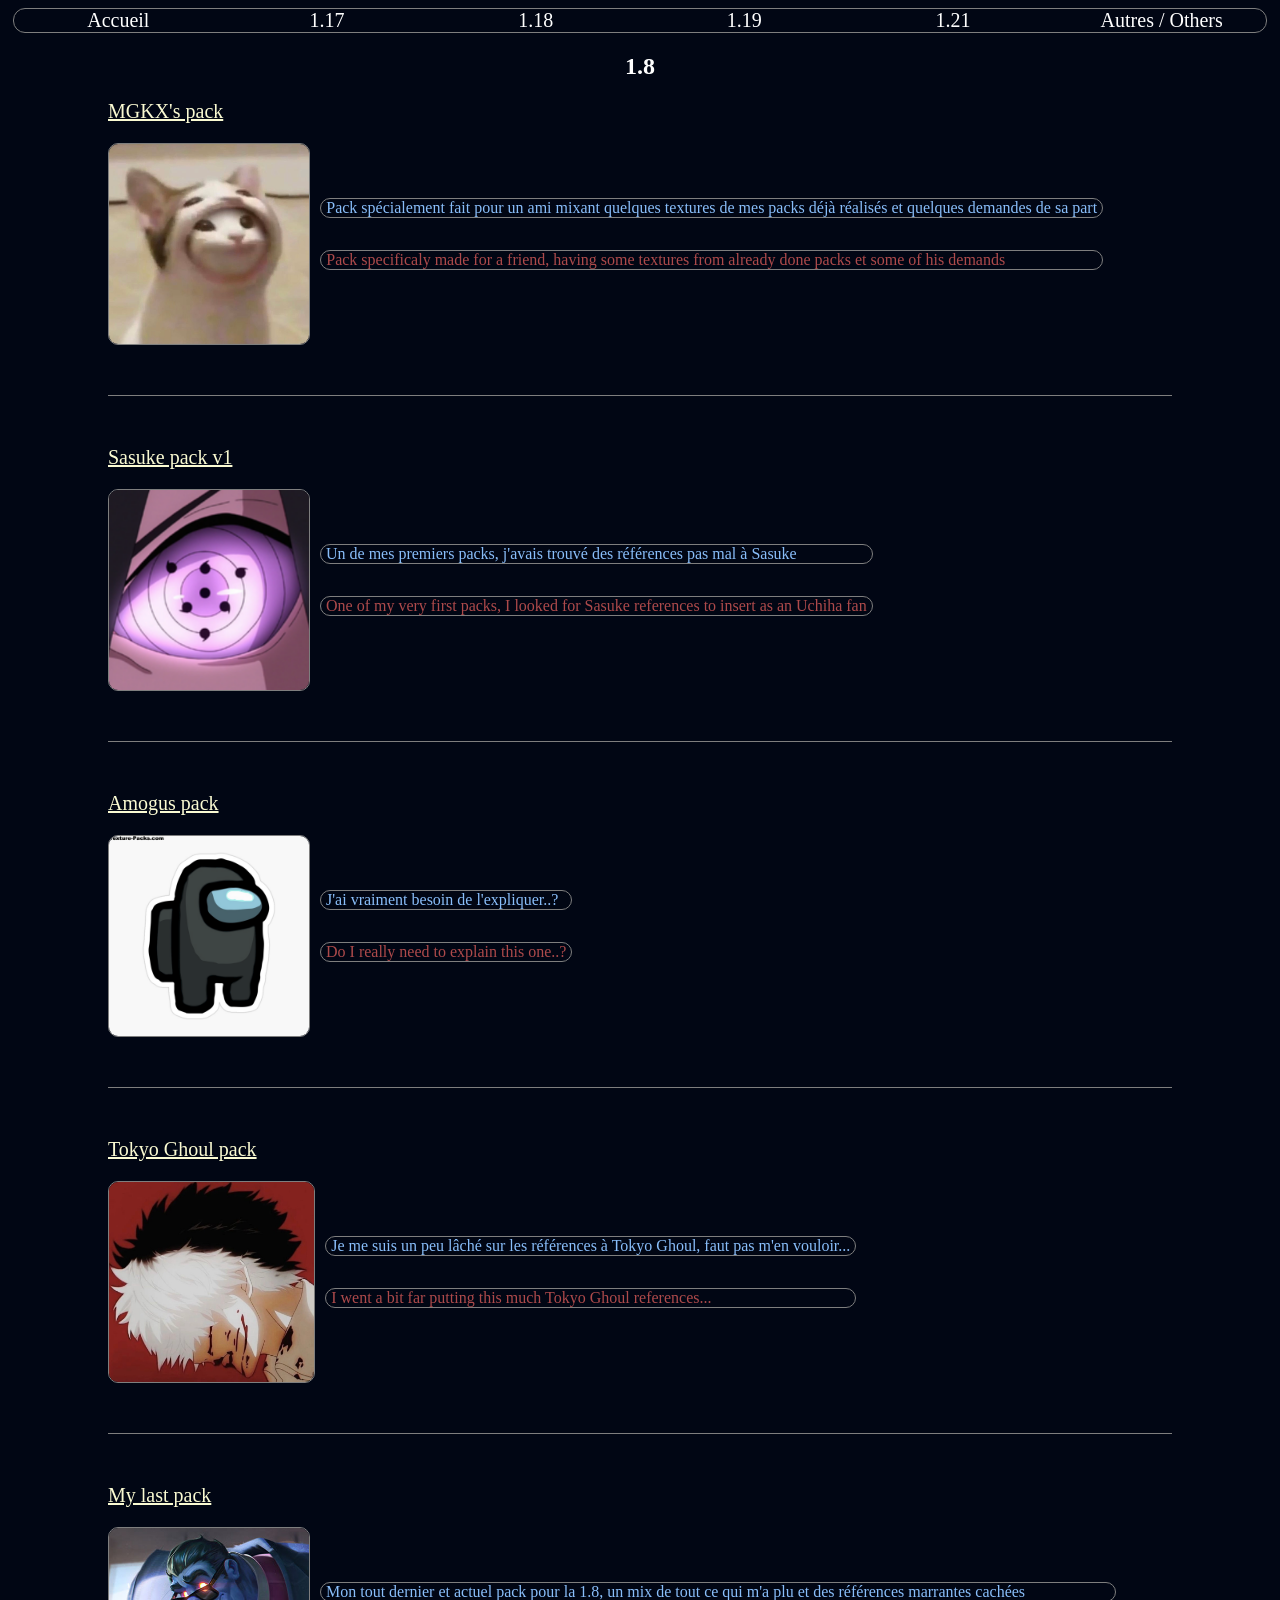
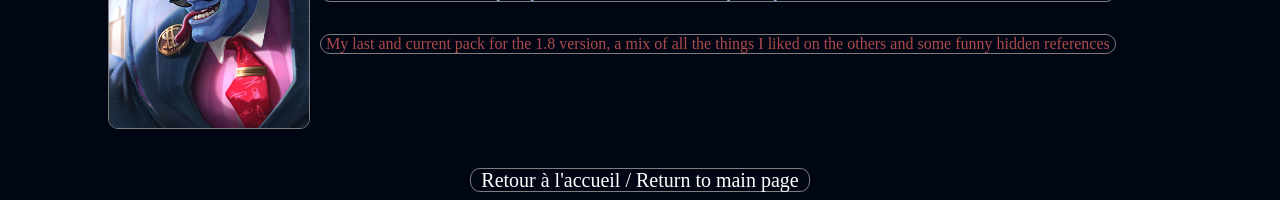
==== huit.html @ ecb1e522 "Refonte totale 9/03" ====
<!DOCTYPE html>
<html>
    <head>
    <meta charset="utf-8">
    <title>3nzobat's site | 1.8.9</title>
    <link rel="stylesheet" href="style.css"/>
</head>
<header>
    <nav>
        <a href="index.html">Accueil</a>
        <a href="dixsept.html">1.17</a>
        <a href="dixhuit.html">1.18</a>
        <a href="dixneuf.html">1.19</a>
        <a href="vingtetun.html">1.21</a>
        <a href="autres.html">Autres / Others</a>
    </nav>
    <h2>1.8</h2>
</header>
<body>
    <a href="https://www.mediafire.com/file/1805xgwsmwda449/MGKX%2527s_pack.zip/file" target="_blank" class="pack">MGKX's pack</a>
    <div class="packs">
        <img src="assets/mgkx.png" alt="MGKX's pack.png">
        <div class="ptextes">
        <p class="pafr">Pack spécialement fait pour un ami mixant quelques textures de mes packs déjà réalisés et quelques demandes de sa part</p>
        <p class="paen">Pack specificaly made for a friend, having some textures from already done packs et some of his demands</p>
        </div>
    </div>
    <hr class="separator"/>

    <a href="https://www.mediafire.com/file/spsxaiwe3w8ri6c/3nzobat%2527s_pack_v1.zip/file" target="_blank" class="pack">Sasuke pack v1</a>
    <div class="packs">
        <img src="assets/sasuke.png" alt="Sasuke pack.png">
        <div class="ptextes">
        <p class="pafr">Un de mes premiers packs, j'avais trouvé des références pas mal à Sasuke</p>
        <p class="paen">One of my very first packs, I looked for Sasuke references to insert as an Uchiha fan</p>
        </div>
    </div>
    <hr class="separator"/>

        <a href="https://www.mediafire.com/file/8vpu9ty7bobstkf/%25C2%25A7b3nzobat%2527s_%25C2%25A7dpack.zip/file" target="_blank" class="pack">Amogus pack</a>
    <div class="packs">
        <img src="assets/sus.png" alt="Amogus pack.png">
        <div class="ptextes">
        <p class="pafr">J'ai vraiment besoin de l'expliquer..?</p>
        <p class="paen">Do I really need to explain this one..?</p>
        </div>
    </div>
    <hr class="separator"/>

        <a href="https://www.mediafire.com/file/4gsl9a8az0p01p0/3nzobat%2527s_ghoul_pack.zip/file" target="_blank" class="pack">Tokyo Ghoul pack</a>
    <div class="packs">
        <img src="assets/kaneki.png" alt="Tokyo Ghoul pack.png">
        <div class="ptextes">
        <p class="pafr">Je me suis un peu lâché sur les références à Tokyo Ghoul, faut pas m'en vouloir...</p>
        <p class="paen">I went a bit far putting this much Tokyo Ghoul references... </p>
        </div>
    </div>
    <hr class="separator"/>

        <a href="https://www.mediafire.com/file/5q7p6jhvio9e2pc/%25C2%25A743nzobat%25C2%25A74%25C2%25A7c%2527s_last_1.8_pack%25C2%25A7c.zip/file" target="_blank" class="pack">My last pack</a>
    <div class="packs">
        <img src="assets/mundo.png" alt="last pack.png">
        <div class="ptextes">
        <p class="pafr">Mon tout dernier et actuel pack pour la 1.8, un mix de tout ce qui m'a plu et des références marrantes cachées</p>
        <p class="paen">My last and current pack for the 1.8 version, a mix of all the things I liked on the others and some funny hidden references </p>
        </div>
    </div>
</body>

<footer class="verf">
    <a href="index.html">Retour à l'accueil / Return to main page</a>
</footer>
</html>
---- style.css ----
@font-face {
  font-family: 'Monocraft';
  src: url(fonts/Monocraft.woff) format('woff'),
       url(fonts/Monocraft.woff2) format('woff2');
}

html {
    background-color : #010614;
    font-family: Monocraft;
}

nav {
    display:flex;
    border: 1px solid #7e7e7e; 
    border-radius: 12px;
    margin-left: 5px;
    margin-right : 5px;
}

header nav a {
    text-align: center;
    color: white;
    display: inline-block;
    text-decoration: none;
    width:250px;
    font-size: 20px;
    border-radius: 12px;
    white-space: nowrap;
}

nav a:hover {
    background-color: white;
    color: black;
}

header h1 {
    color : white;
    text-align: center;
}

header h2 {
    color : white;
    text-align: center;
}

#pfr {
    color:#89BEFA;
    width: 65% ;
    margin: 50px 0 0 20px;
    padding: 0 10px 0 10px;
    border : 1px solid #7e7e7e;
    border-radius: 12px;
}

#pen {
    color: #AD4A4B;
    width: 65% ;
    margin: 50px 0 0 20px;
    padding: 0 10px 0 10px;
    border : 1px solid #7e7e7e;
    border-radius: 12px;
}

#skin img {
    height: 340px;
    margin: 30px 200px 0 0;
    border: 1px solid #7e7e7e;
    border-radius:10px;
}

#skin {
    display: flex;
    align-items: flex-start;
}

#textes {
    flex: 1;
    display: flex;
    flex-direction: column;
}

footer div {
    margin-top: 100px;
}

.fr {
    color:#89BEFA;
    text-align:center;
    border: 1px solid #7e7e7e;
    border-radius:10px;
    margin-left: 340px;
    margin-right: 340px;
}

.en {
    color: #AD4A4B;
    text-align:center;
    border: 1px solid #7e7e7e;
    border-radius:10px;
    margin-left: 420px;
    margin-right: 420px;
}

footer nav a {
    text-align: center;
    color: white;
    display: inline-block;
    text-decoration: none;
    width: 3000px;
    font-size: 20px;
    border-radius: 12px;
    white-space: nowrap;
}

.separator {
    border: none;
    border-top: 1px solid #7e7e7e; 
    margin: 50px 100px; /* ajuste les marges */
}

.packs {
    display:flex;
    align-items: center;
}

.packs img {
    float: left;
    height : 200px;
    border: 1px solid #7e7e7e;
    border-radius:10px;
    margin: 20px 0 0 100px;
}

.pack {
    font-size:20px;
    color:lightgoldenrodyellow;
    margin-left: 100px;
}

.pafr {
    color:#89BEFA;
    text-align:left;
    border: 1px solid #7e7e7e;
    margin-left: 10px;
    padding-left: 5px;
    border-radius:10px;
    padding-right:5px;
}

.paen {
    color: #AD4A4B;
    text-align:left;
    border: 1px solid #7e7e7e;
    margin-left: 10px;
    padding-left: 5px;
    border-radius:10px;
    padding-right:5px;
}

.ptextes {
    display: flex;
    flex-direction: column;
}

.verf {
    margin-top:40px;
    text-align:center;
}

.verf a {
    color:white;
    text-decoration: none;
    font-size:20px;
    border: 1px solid #7e7e7e;
    border-radius:10px;
    padding: 0 10px 0 10px;
}

.verf a:hover {
    background-color:white;
    color:black;
}
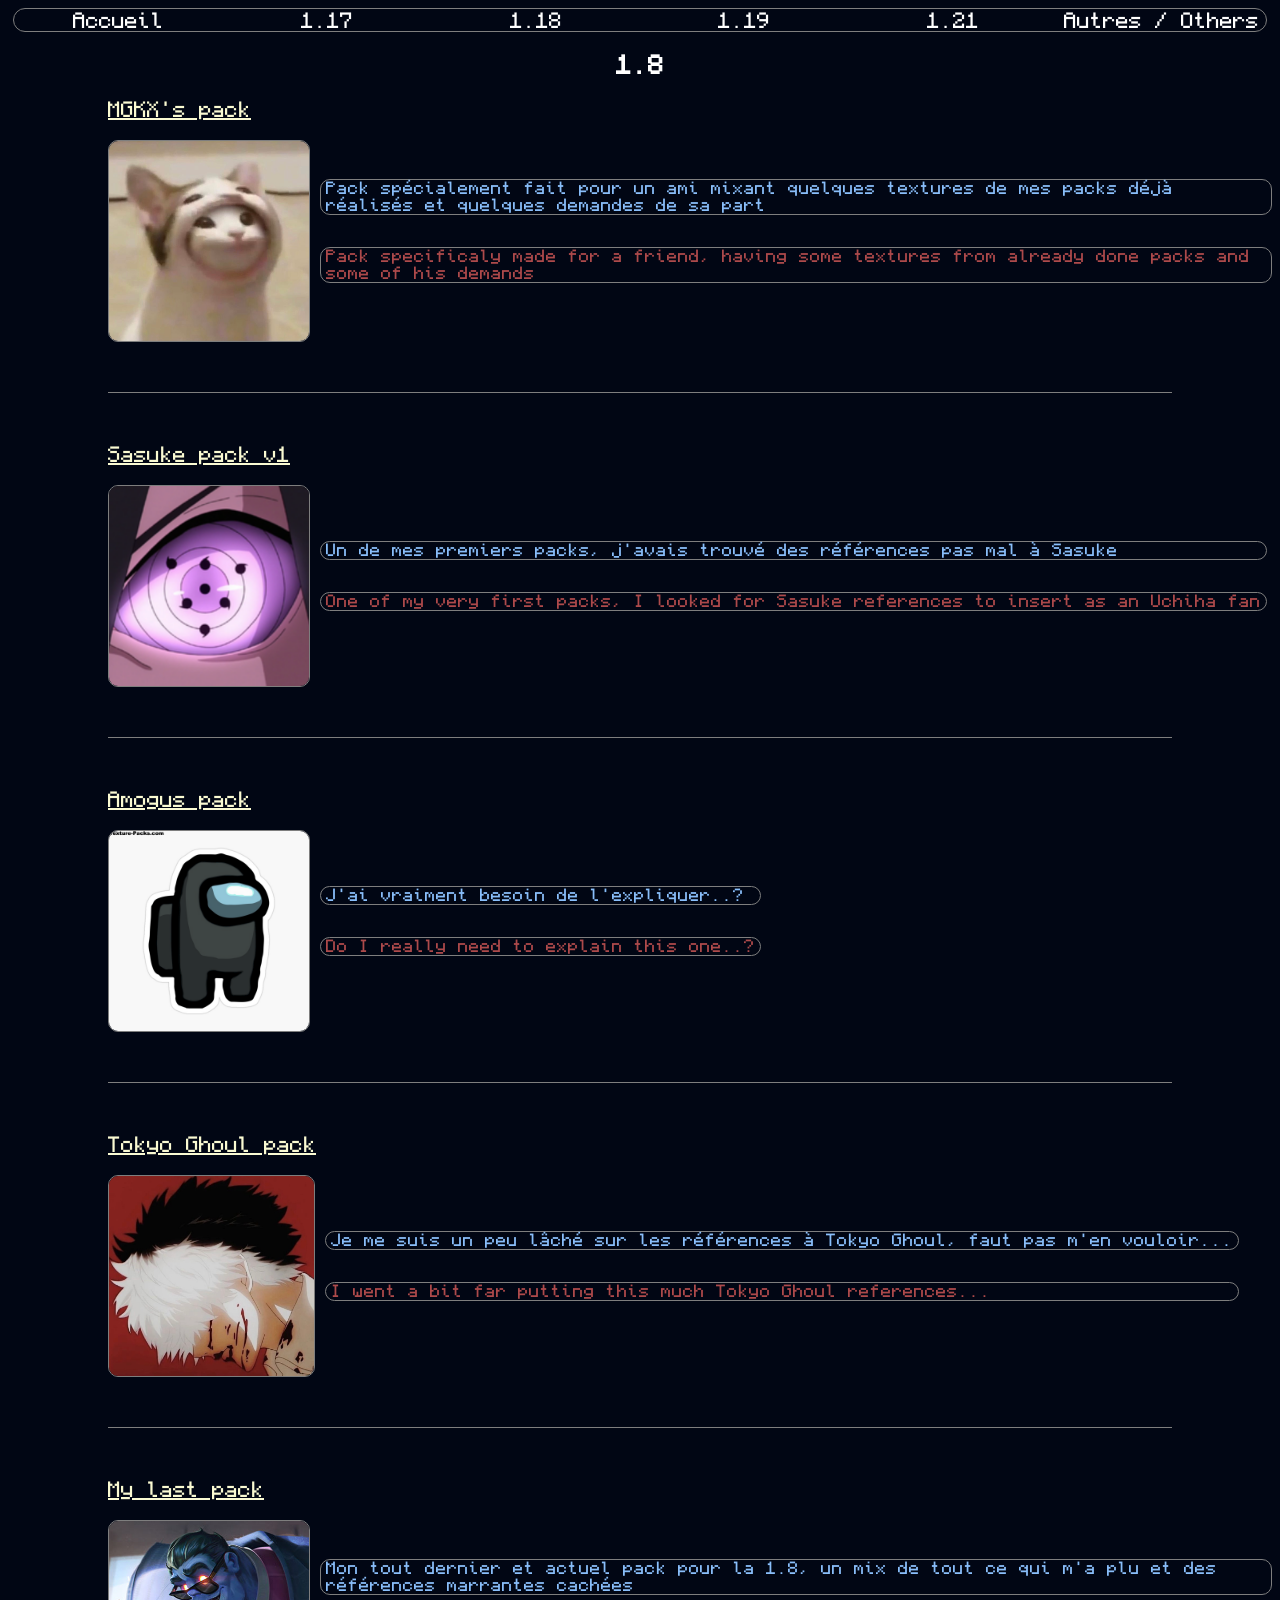
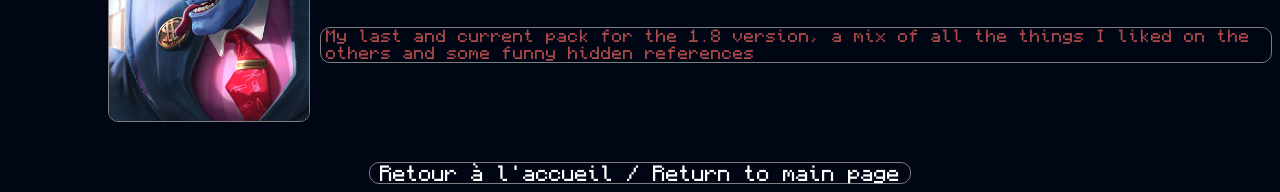
==== commit b4059e66: "Fix typo in English description of pack Corrected a typo in the English description." ====
--- a/huit.html
+++ b/huit.html
@@ -22,7 +22,7 @@
         <img src="assets/mgkx.png" alt="MGKX's pack.png">
         <div class="ptextes">
         <p class="pafr">Pack spécialement fait pour un ami mixant quelques textures de mes packs déjà réalisés et quelques demandes de sa part</p>
-        <p class="paen">Pack specificaly made for a friend, having some textures from already done packs et some of his demands</p>
+        <p class="paen">Pack specificaly made for a friend, having some textures from already done packs and some of his demands</p>
         </div>
     </div>
     <hr class="separator"/>
@@ -70,4 +70,4 @@
 <footer class="verf">
     <a href="index.html">Retour à l'accueil / Return to main page</a>
 </footer>
-</html>+</html>
